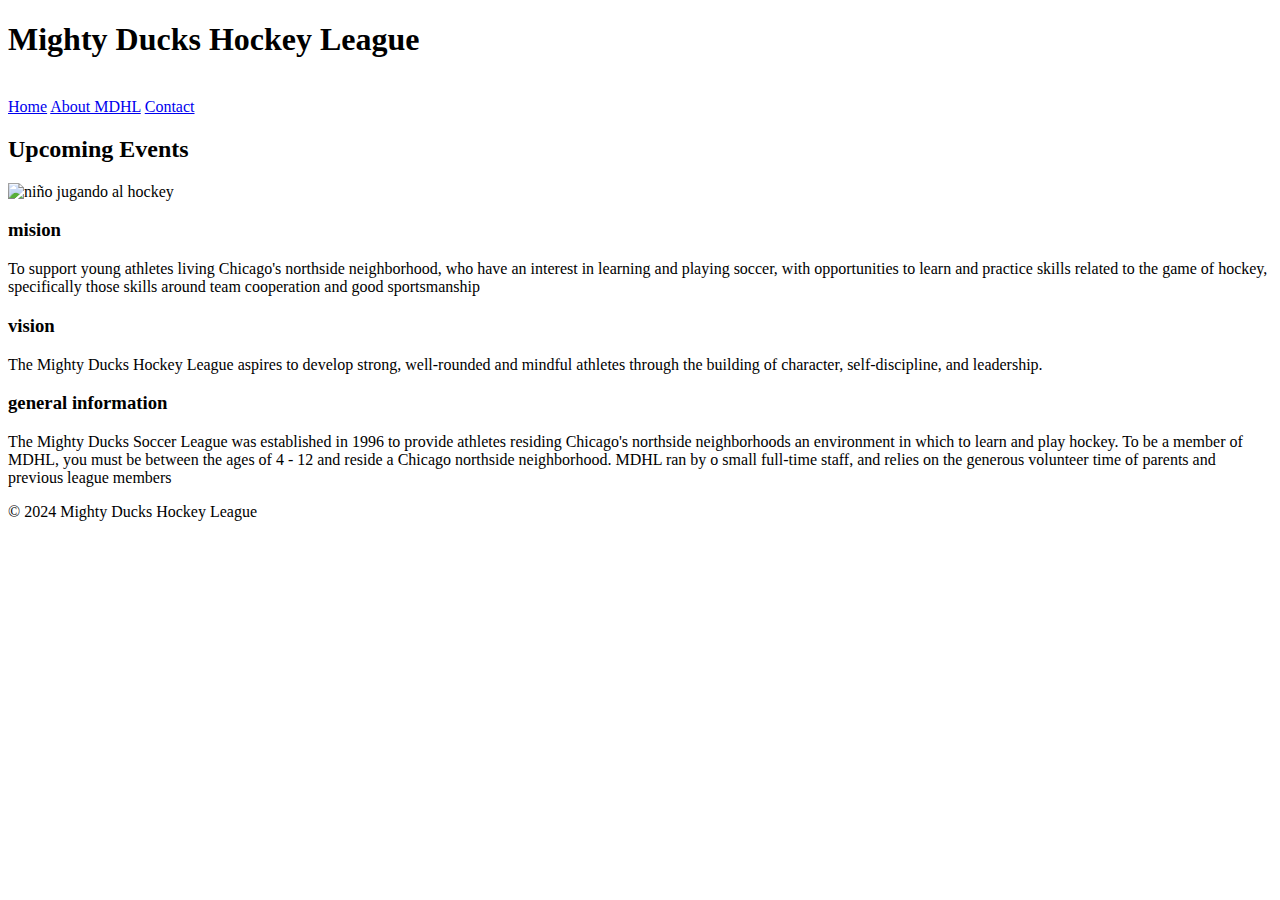
==== aboutUs.html @ 3d5e1dfa "tarea terminada" ====
<!DOCTYPE html>
<html lang="en">
  <head>
    <meta charset="UTF-8" />
    <meta name="viewport" content="width=device-width, initial-scale=1.0" />
    <title>MDHL</title>
  </head>
  <body>
    <header>
      <h1>Mighty Ducks Hockey League</h1>
      <img src="LogoMightyDucks-01.png" alt="">
    </header>

    <nav>
      <a href="./index.html">Home</a>
      <a href="#">About MDHL</a>
      <a href="./contact.html">Contact</a>
    </nav>

    <h2>Upcoming Events</h2>
    <img src="hockey2.jpg" alt="niño jugando al hockey" height="200px" />

    <section>
      <article>
        <h3>mision</h3>
        <p>
          To support young athletes living Chicago's northside neighborhood, who
          have an interest in learning and playing soccer, with opportunities to
          learn and practice skills related to the game of hockey, specifically
          those skills around team cooperation and good sportsmanship
        </p>
      </article>

      <article>
        <h3>vision</h3>
        <p>
          The Mighty Ducks Hockey League aspires to develop strong, well-rounded
          and mindful athletes through the building of character,
          self-discipline, and leadership.
        </p>
      </article>

      <article>
        <h3>general information</h3>
        <p>
          The Mighty Ducks Soccer League was established in 1996 to provide
          athletes residing Chicago's northside neighborhoods an environment in
          which to learn and play hockey. To be a member of MDHL, you must be
          between the ages of 4 - 12 and reside a Chicago northside
          neighborhood. MDHL ran by o small full-time staff, and relies on the
          generous volunteer time of parents and previous league members
        </p>
      </article>
    </section>

    <footer>
      <p>&copy; 2024 Mighty Ducks Hockey League</p>
    </footer>
  
</body>
</html>
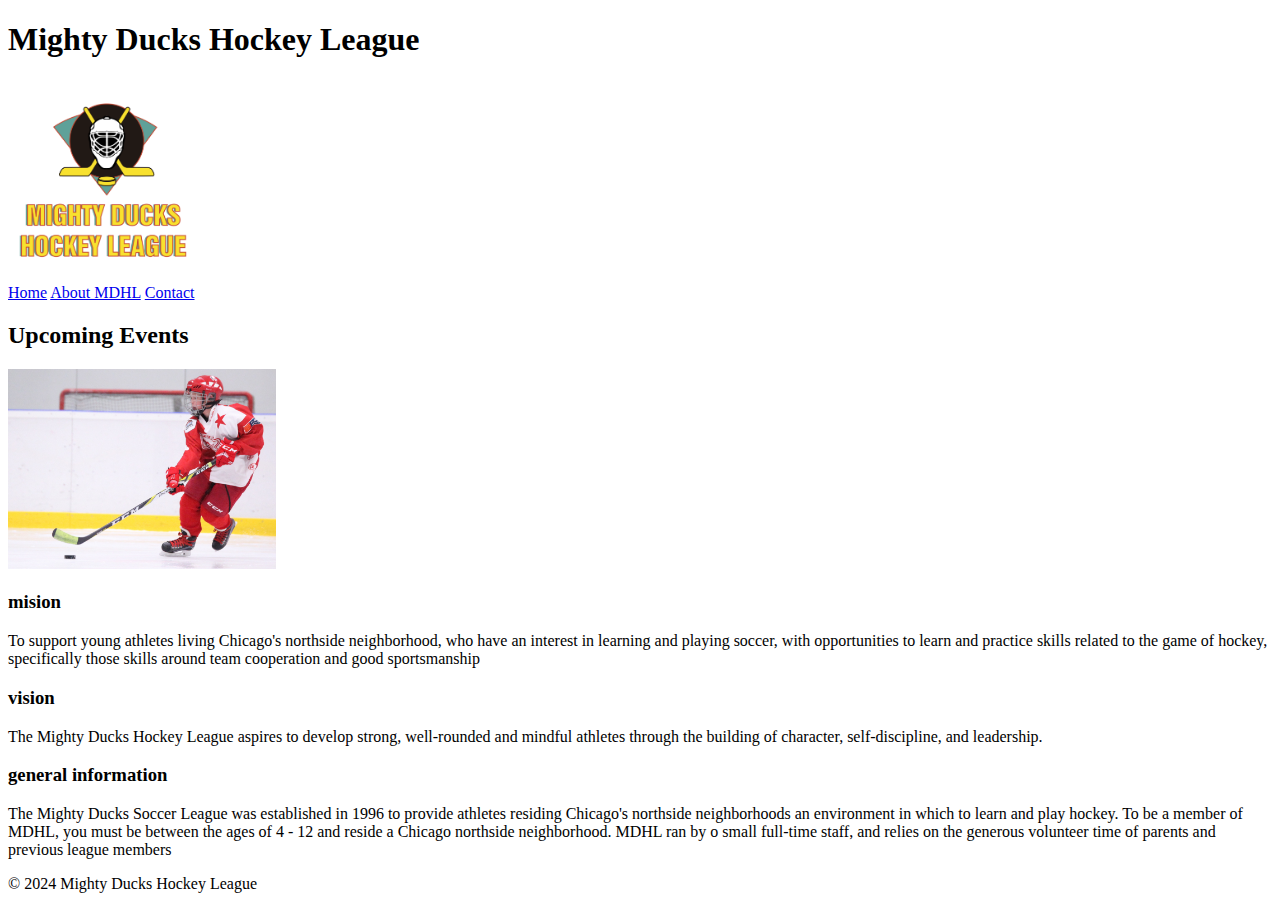
==== commit c27c29f5: "corregi las imagenes por la carpeta" ====
--- a/aboutUs.html
+++ b/aboutUs.html
@@ -8,7 +8,7 @@
   <body>
     <header>
       <h1>Mighty Ducks Hockey League</h1>
-      <img src="LogoMightyDucks-01.png" alt="">
+      <img src="assets/images/LogoMightyDucks-01.png" alt="logo de la pagina" height="200px">
     </header>
 
     <nav>
@@ -18,7 +18,7 @@
     </nav>
 
     <h2>Upcoming Events</h2>
-    <img src="hockey2.jpg" alt="niño jugando al hockey" height="200px" />
+    <img src="assets/images/hockey2.jpg" alt="niño jugando al hockey" height="200px" />
 
     <section>
       <article>
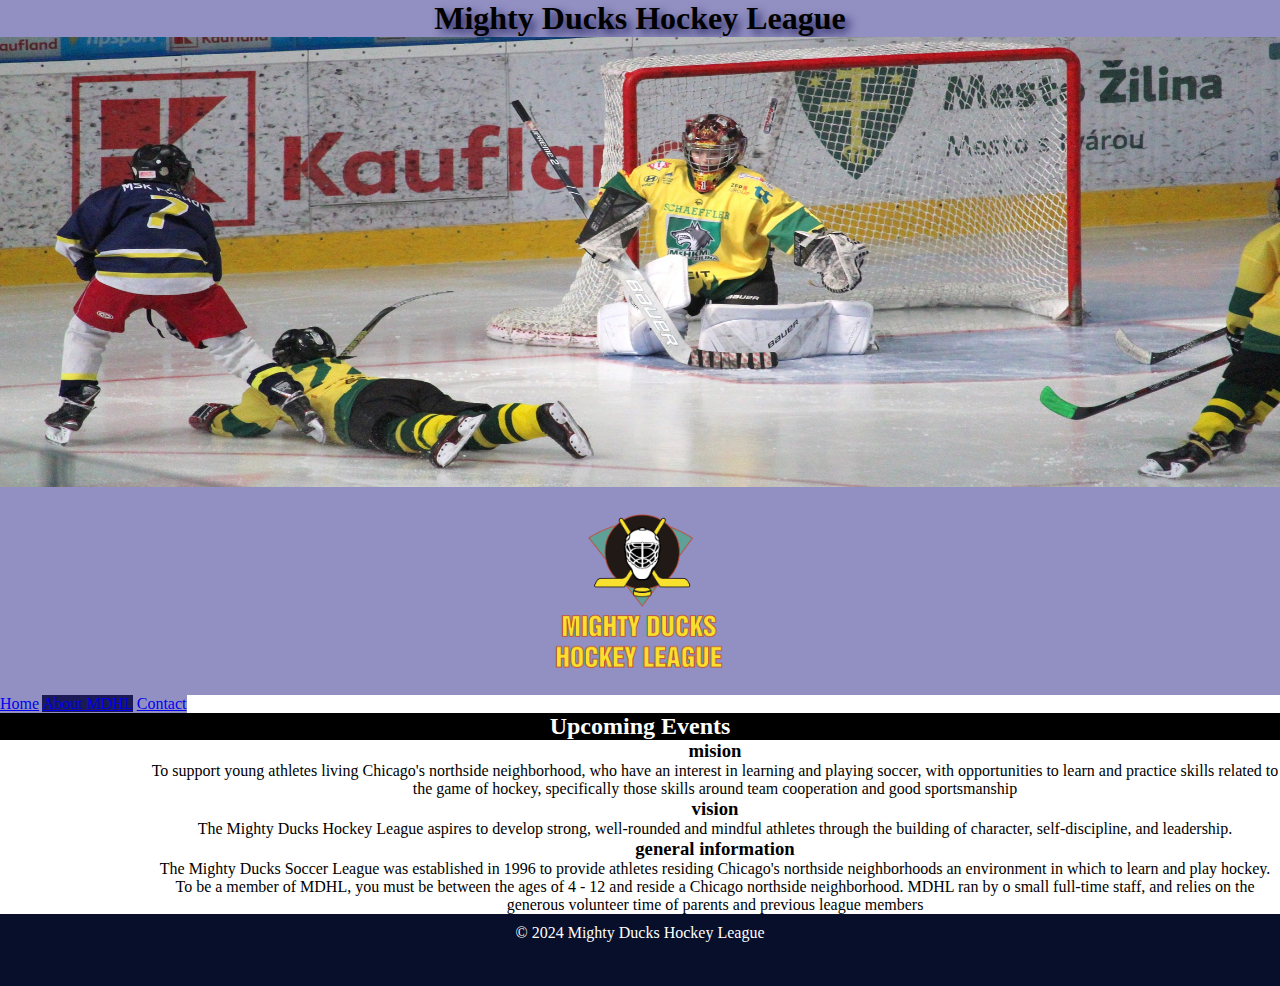
==== commit 2c5b7526: "añadiendo estilo a las paginas" ====
--- a/aboutUs.html
+++ b/aboutUs.html
@@ -3,11 +3,24 @@
   <head>
     <meta charset="UTF-8" />
     <meta name="viewport" content="width=device-width, initial-scale=1.0" />
+    <link
+    rel="shortcut icon"
+    href="assets/images/LogoMightyDucks-01.png"
+    type="image/x-icon">
+    <link rel="stylesheet" href="style.css" />
     <title>MDHL</title>
   </head>
+  
+  
   <body>
     <header>
       <h1>Mighty Ducks Hockey League</h1>
+      <img id="portada"
+      src="assets/images/design1_image2.jpg"
+      alt=""
+      height="250"
+      width="900px"
+    />
       <img src="assets/images/LogoMightyDucks-01.png" alt="logo de la pagina" height="200px">
     </header>
 
@@ -18,8 +31,7 @@
     </nav>
 
     <h2>Upcoming Events</h2>
-    <img src="assets/images/hockey2.jpg" alt="niño jugando al hockey" height="200px" />
-
+    
     <section>
       <article>
         <h3>mision</h3>
--- a/style.css
+++ b/style.css
@@ -0,0 +1,97 @@
+:root{
+    --azul-oscuro: #070F2B;
+    --azul-menos-oscuro: rgb(27, 26, 85);
+    --azul-claro: #535C91;
+    --azul-mas-claro: #9290C3;
+}
+
+*{
+    padding: 0;
+    margin: 0;
+    box-sizing: border-box;
+}
+
+header{
+    background-color: var(--azul-mas-claro);
+    font-family: Georgia, 'Times New Roman', Times, serif;
+    text-align: center;
+}
+
+h1{
+    text-shadow: 5px 5px 10px var(--azul-menos-oscuro);
+}
+
+h1, nav{
+    display: inline-block;
+}
+
+
+nav{
+    background-color: var(--azul-mas-claro);
+}
+
+main{
+    min-height: 77vh;
+    background-color: var(--azul-claro);
+}
+
+
+#portada{
+    background-image: url(assets/images/design1_image2.jpg); 
+    background-size: cover;
+    background-position: center;
+    background-repeat: no-repeat;
+    width: 100%;
+    height: 50vh;
+}
+
+#ancors-containers{
+    position: absolute;
+    right: 15px;
+    background-color: var(--azul-claro);
+}
+
+#ancors-containers a{
+    color: white;
+    text-decoration: none;
+    border: 3px solid grey;
+    border-radius: 5px;
+}
+
+
+
+
+#logo{
+    width: 150px;
+    padding-top: 100px;
+}
+
+
+h2{
+    background-color: black;
+    color: white;
+    text-align: center;
+}
+
+a[href="#"]{
+    background-color: var(--azul-menos-oscuro);
+}
+
+section{
+    text-align: center;
+    padding-left: 150px;
+}
+
+
+#logo, section{
+    display: inline-block;
+}
+
+
+footer{
+    height: 8vh;
+    background-color: var(--azul-oscuro);
+    color: white;
+    text-align: center;
+    padding: 10px;
+}
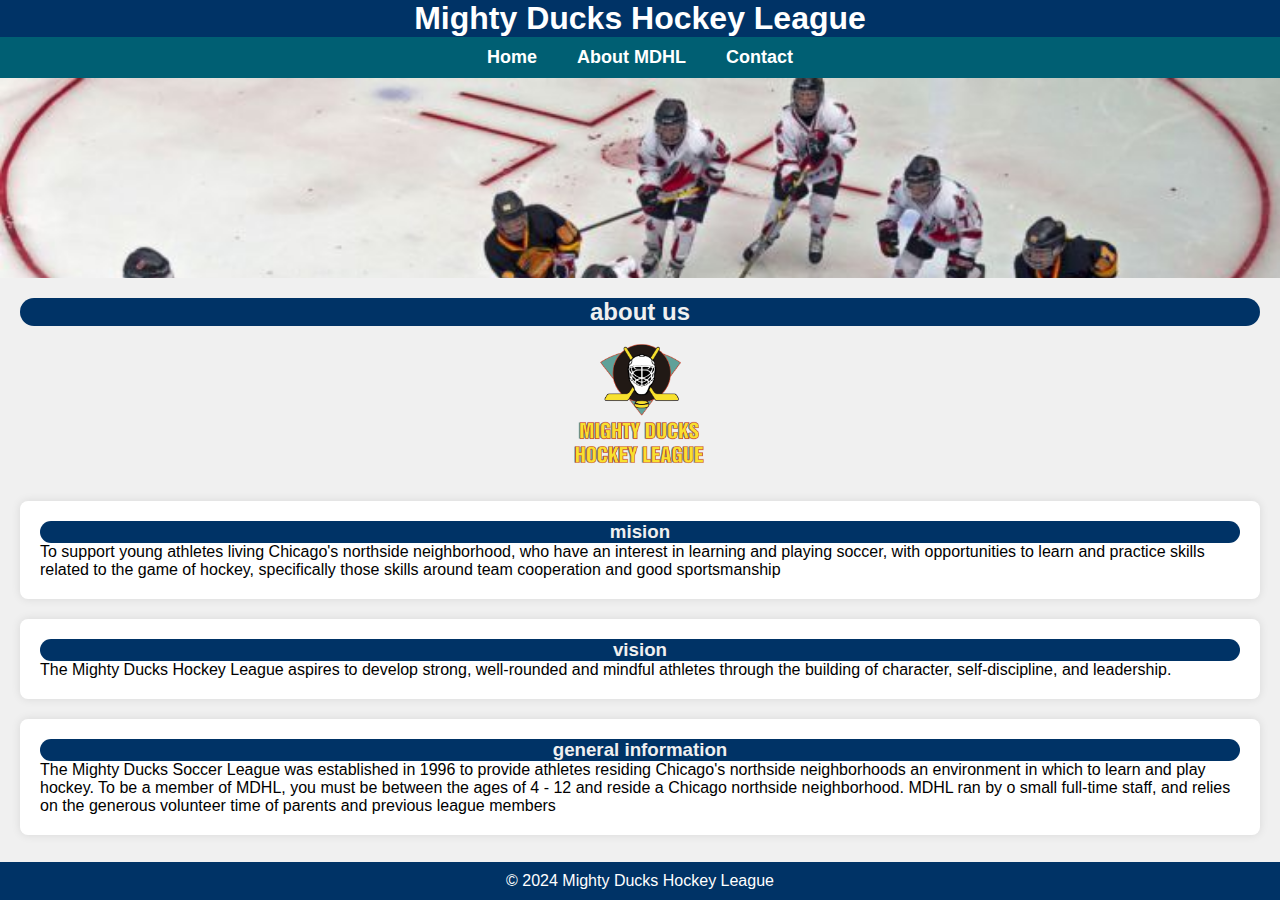
==== commit 924cd1af: "añadi estilos en css para el cliente y añadi una idea propia" ====
--- a/aboutUs.html
+++ b/aboutUs.html
@@ -1,73 +1,72 @@
 <!DOCTYPE html>
 <html lang="en">
   <head>
-    <meta charset="UTF-8" />
-    <meta name="viewport" content="width=device-width, initial-scale=1.0" />
-    <link
-    rel="shortcut icon"
-    href="assets/images/LogoMightyDucks-01.png"
-    type="image/x-icon">
-    <link rel="stylesheet" href="style.css" />
+    <meta charset="UTF-8">
+    <meta name="viewport" content="width=device-width, initial-scale=1.0">
+    <link rel="shortcut icon" href="assets/images/LogoMightyDucks-01.png" type="image/x-icon">
+    <!-- <link rel="stylesheet" href="style.css"> -->
+    <link rel="stylesheet" href="style-propio.css">
+
+
     <title>MDHL</title>
   </head>
-  
-  
+
   <body>
     <header>
       <h1>Mighty Ducks Hockey League</h1>
-      <img id="portada"
-      src="assets/images/design1_image2.jpg"
-      alt=""
-      height="250"
-      width="900px"
-    />
-      <img src="assets/images/LogoMightyDucks-01.png" alt="logo de la pagina" height="200px">
+
+      <nav>
+        <div id="ancors-containers">
+          <a href="./index.html"> Home</a>
+          <a href="#"> About MDHL</a>
+          <a href="./contact.html">Contact</a>
+        </div>
+      </nav>
+
+      <div id="portada"></div>
     </header>
 
-    <nav>
-      <a href="./index.html">Home</a>
-      <a href="#">About MDHL</a>
-      <a href="./contact.html">Contact</a>
-    </nav>
+    <main>
+      <section>
+        <h2>about us</h2>
+        <img id="logo" src="assets/images/LogoMightyDucks-01.png" alt="logo de la pagina">
+  
+        <article>
+          <h3>mision</h3>
+          <p>
+            To support young athletes living Chicago's northside neighborhood,
+            who have an interest in learning and playing soccer, with
+            opportunities to learn and practice skills related to the game of
+            hockey, specifically those skills around team cooperation and good
+            sportsmanship
+          </p>
+        </article>
 
-    <h2>Upcoming Events</h2>
-    
-    <section>
-      <article>
-        <h3>mision</h3>
-        <p>
-          To support young athletes living Chicago's northside neighborhood, who
-          have an interest in learning and playing soccer, with opportunities to
-          learn and practice skills related to the game of hockey, specifically
-          those skills around team cooperation and good sportsmanship
-        </p>
-      </article>
+        <article>
+          <h3>vision</h3>
+          <p>
+            The Mighty Ducks Hockey League aspires to develop strong,
+            well-rounded and mindful athletes through the building of character,
+            self-discipline, and leadership.
+          </p>
+        </article>
 
-      <article>
-        <h3>vision</h3>
-        <p>
-          The Mighty Ducks Hockey League aspires to develop strong, well-rounded
-          and mindful athletes through the building of character,
-          self-discipline, and leadership.
-        </p>
-      </article>
-
-      <article>
-        <h3>general information</h3>
-        <p>
-          The Mighty Ducks Soccer League was established in 1996 to provide
-          athletes residing Chicago's northside neighborhoods an environment in
-          which to learn and play hockey. To be a member of MDHL, you must be
-          between the ages of 4 - 12 and reside a Chicago northside
-          neighborhood. MDHL ran by o small full-time staff, and relies on the
-          generous volunteer time of parents and previous league members
-        </p>
-      </article>
-    </section>
+        <article>
+          <h3>general information</h3>
+          <p>
+            The Mighty Ducks Soccer League was established in 1996 to provide
+            athletes residing Chicago's northside neighborhoods an environment
+            in which to learn and play hockey. To be a member of MDHL, you must
+            be between the ages of 4 - 12 and reside a Chicago northside
+            neighborhood. MDHL ran by o small full-time staff, and relies on the
+            generous volunteer time of parents and previous league members
+          </p>
+        </article>
+      </section>
+    </main>
 
     <footer>
       <p>&copy; 2024 Mighty Ducks Hockey League</p>
     </footer>
-  
-</body>
+  </body>
 </html>
--- a/style.css
+++ b/style.css
@@ -33,6 +33,8 @@
 main{
     min-height: 77vh;
     background-color: var(--azul-claro);
+    text-align: center;
+    padding-bottom: 100px;
 }
 
 
@@ -58,12 +60,9 @@
     border-radius: 5px;
 }
 
-
-
-
 #logo{
     width: 150px;
-    padding-top: 100px;
+    
 }
 
 
@@ -77,16 +76,13 @@
     background-color: var(--azul-menos-oscuro);
 }
 
-section{
+section, article{
     text-align: center;
-    padding-left: 150px;
 }
 
-
-#logo, section{
+#logo, section, h3{
     display: inline-block;
 }
-
 
 footer{
     height: 8vh;
@@ -95,3 +91,20 @@
     text-align: center;
     padding: 10px;
 }
+
+#contacto{
+    background-color: black;
+    color: white;
+    padding: 25px;
+    border-radius: 50px;
+    border: 2px solid var(--azul-mas-claro);
+    display: inline-block;
+}
+
+h3{
+    background-color: var(--azul-mas-claro);
+    padding: 10px;
+    border-radius: 10px;
+    border: 2px solid rgb(212, 141, 7);
+    box-sizing: border-box;
+}--- a/style-propio.css
+++ b/style-propio.css
@@ -0,0 +1,107 @@
+*{
+    padding: 0;
+    margin: 0;
+}
+
+
+/* Estilo general del cuerpo */
+body {
+    font-family: 'Arial', sans-serif;
+    margin: 0;
+    padding: 0;
+    background-color: #f0f0f0;
+  }
+  
+  /* Estilo del encabezado */
+  header {
+    background-color: #003366; /* Oscuro azul */
+    color: white;
+    text-align: center;
+  }
+  
+  /* Estilo del logo y de la imagen de portada */
+  #logo {
+    display: block;
+    margin: 0 auto;
+    width: 150px; 
+  }
+  
+  #portada {
+    height: 200px;
+    background-image: url('assets/images/portada2.jpg'); 
+    background-size: cover;
+  }
+  
+/* Estilo general para la barra de navegación */
+nav {
+    background-color: #005f73; /* Color de fondo de la barra de navegación */
+    padding: 10px 0;
+  }
+  
+  #ancors-containers {
+    display: flex;
+    justify-content: center; /* Centra los enlaces en la barra de navegación */
+    align-items: center;
+    list-style: none;
+    padding: 0;
+  }
+  
+  nav a {
+    text-decoration: none;
+    color: #ffffff; /* Color de texto de los enlaces */
+    margin: 0 20px; /* Espaciado entre enlaces */
+    font-size: 18px; /* Tamaño del texto de los enlaces */
+    font-weight: bold; /* Hace que el texto de los enlaces sea en negrita */
+    transition: color 0.3s ease-in-out, transform 0.3s ease; /* Suaviza el cambio de color y transformación */
+    display: inline-block; /* Permite la transformación */
+  }
+  
+  nav a:hover, nav a:focus {
+    color: #ffb703; /* Cambia el color del texto al pasar el mouse por encima */
+    transform: scale(1.1); /* Aumenta ligeramente el tamaño del enlace */
+  }
+  
+  
+  /* Estilo del contenido principal */
+  main {
+    padding: 20px;
+  }
+  
+  h2, h3 {
+    color: #003366; /* Oscuro azul */
+  }
+  
+  article {
+    background-color: white;
+    margin: 20px 0;
+    padding: 20px;
+    border-radius: 8px;
+    box-shadow: 0 0 10px rgba(0,0,0,0.1);
+  }
+  
+  /* Estilo del pie de página */
+  footer {
+    background-color: #003366;
+    color: white;
+    text-align: center;
+    padding: 10px 0;
+    position: fixed;
+    bottom: 0;
+    width: 100%;
+  }
+
+  h2, h3{
+    text-align: center;
+    background-color: #003366;
+    color: #f0f0f0;
+    border-radius: 25px; 
+  }
+
+  #contacto{
+    background-color: #003366;
+    color: white;
+    padding: 25px;
+    border-radius: 50px;
+    border: 2px solid var(--azul-mas-claro);
+    text-align: center;
+}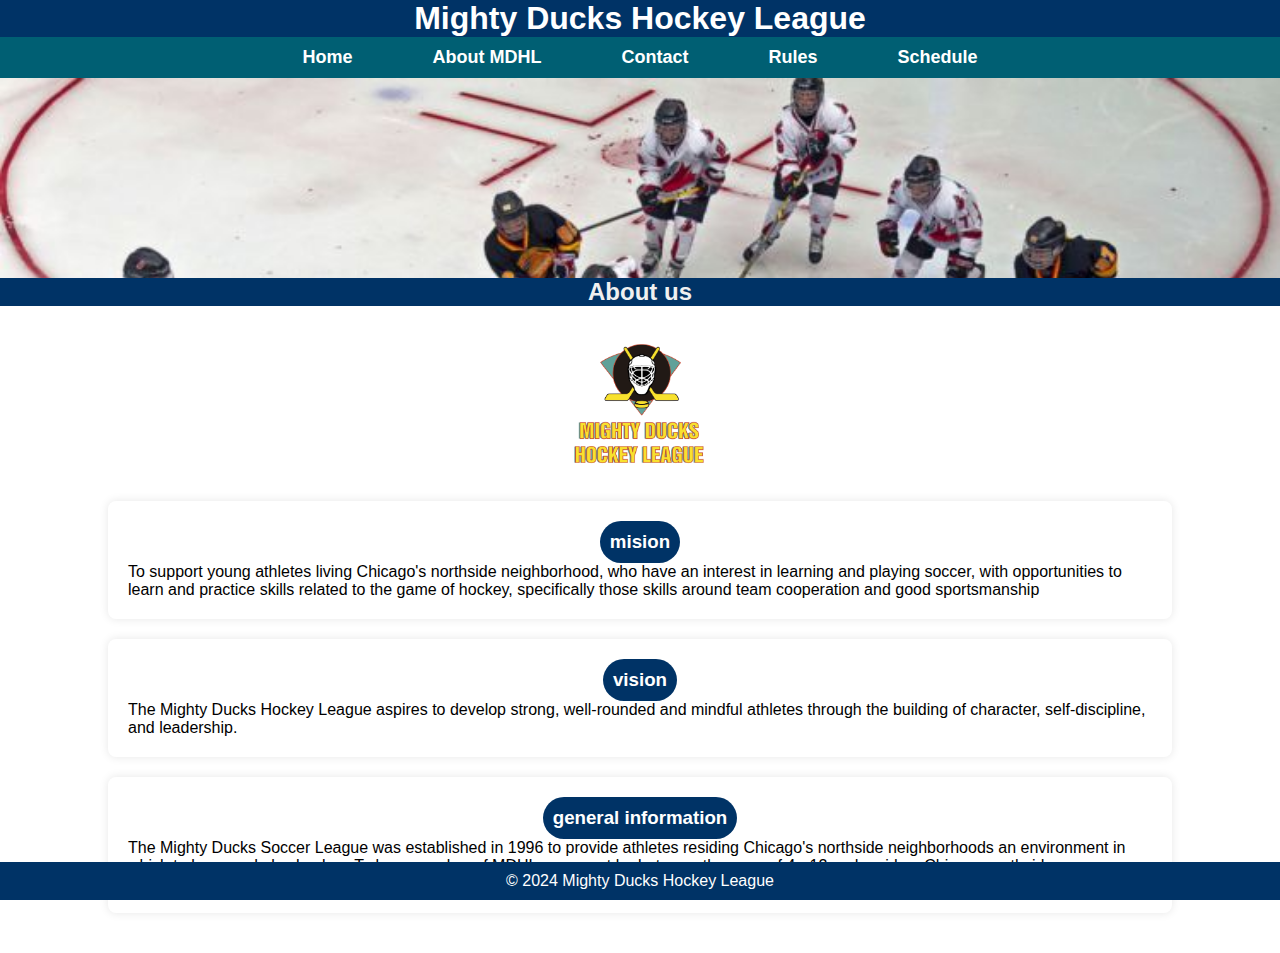
==== commit 734b51af: "cree dos pestañas nuevas (schedule y rules) y les di estilo con css, corregi problemas semanticos en" ====
--- a/aboutUs.html
+++ b/aboutUs.html
@@ -5,7 +5,7 @@
     <meta name="viewport" content="width=device-width, initial-scale=1.0">
     <link rel="shortcut icon" href="assets/images/LogoMightyDucks-01.png" type="image/x-icon">
     <!-- <link rel="stylesheet" href="style.css"> -->
-    <link rel="stylesheet" href="style-propio.css">
+    <link rel="stylesheet" href="./style-propio.css">
 
 
     <title>MDHL</title>
@@ -16,23 +16,27 @@
       <h1>Mighty Ducks Hockey League</h1>
 
       <nav>
-        <div id="ancors-containers">
+        <div class="ancors-containers">
           <a href="./index.html"> Home</a>
           <a href="#"> About MDHL</a>
           <a href="./contact.html">Contact</a>
+          <a href="./rules.html">Rules</a>
+          <a href="./schedule.html">Schedule</a>
         </div>
       </nav>
 
-      <div id="portada"></div>
+      <div class="portada"></div>
+
+      <h2>About us</h2>
     </header>
 
     <main>
       <section>
-        <h2>about us</h2>
-        <img id="logo" src="assets/images/LogoMightyDucks-01.png" alt="logo de la pagina">
+        
+        <img class="logo" src="assets/images/LogoMightyDucks-01.png" alt="logo de la pagina">
   
         <article>
-          <h3>mision</h3>
+          <div class="subtitulos"><h3>mision</h3></div>
           <p>
             To support young athletes living Chicago's northside neighborhood,
             who have an interest in learning and playing soccer, with
@@ -43,7 +47,7 @@
         </article>
 
         <article>
-          <h3>vision</h3>
+          <div class="subtitulos"><h3>vision</h3></div>
           <p>
             The Mighty Ducks Hockey League aspires to develop strong,
             well-rounded and mindful athletes through the building of character,
@@ -52,7 +56,7 @@
         </article>
 
         <article>
-          <h3>general information</h3>
+          <div class="subtitulos"><h3>general information</h3></div>
           <p>
             The Mighty Ducks Soccer League was established in 1996 to provide
             athletes residing Chicago's northside neighborhoods an environment
--- a/style-propio.css
+++ b/style-propio.css
@@ -3,34 +3,34 @@
     margin: 0;
 }
 
+/* Estilo del encabezado */
+header {
+  background-color: #003366; /* Oscuro azul */
+  color: rgb(255, 255, 255);
+  text-align: center;
+}
+
+.portada {
+  height: 200px;
+  background-image: url('assets/images/portada2.jpg'); 
+  background-size: cover;
+}
 
 /* Estilo general del cuerpo */
 body {
     font-family: 'Arial', sans-serif;
     margin: 0;
     padding: 0;
-    background-color: #f0f0f0;
-  }
-  
-  /* Estilo del encabezado */
-  header {
-    background-color: #003366; /* Oscuro azul */
-    color: white;
-    text-align: center;
+    background-color: #ffffff;
   }
   
   /* Estilo del logo y de la imagen de portada */
-  #logo {
+  .logo {
     display: block;
     margin: 0 auto;
     width: 150px; 
   }
   
-  #portada {
-    height: 200px;
-    background-image: url('assets/images/portada2.jpg'); 
-    background-size: cover;
-  }
   
 /* Estilo general para la barra de navegación */
 nav {
@@ -38,13 +38,11 @@
     padding: 10px 0;
   }
   
-  #ancors-containers {
+  .ancors-containers {
     display: flex;
-    justify-content: center; /* Centra los enlaces en la barra de navegación */
-    align-items: center;
-    list-style: none;
-    padding: 0;
-  }
+    justify-content: center;
+    gap: 40px;
+}
   
   nav a {
     text-decoration: none;
@@ -57,7 +55,7 @@
   }
   
   nav a:hover, nav a:focus {
-    color: #ffb703; /* Cambia el color del texto al pasar el mouse por encima */
+    color: #de0000; /* Cambia el color del texto al pasar el mouse por encima */
     transform: scale(1.1); /* Aumenta ligeramente el tamaño del enlace */
   }
   
@@ -65,19 +63,55 @@
   /* Estilo del contenido principal */
   main {
     padding: 20px;
+    display: flex;
+    flex-direction: column;
+    align-items: center;
   }
   
-  h2, h3 {
-    color: #003366; /* Oscuro azul */
-  }
   
   article {
-    background-color: white;
+    background-color: rgb(255, 255, 255);
     margin: 20px 0;
     padding: 20px;
     border-radius: 8px;
     box-shadow: 0 0 10px rgba(0,0,0,0.1);
+    display: flex;
+    flex-direction: column;
+    align-items: center;
+    width: 80vw;
+
   }
+  
+  
+  h2, h3 {
+    color: #ffffff; /* Oscuro azul */
+  }
+  
+  h2{
+    color: #f0f0f0;
+    border-radius: 15px;
+  }
+  
+  .subtitulos{
+    background-color: #003366; 
+    border-radius: 25px;
+    padding: 10px;
+}
+
+h3{
+    display: inline-block;
+  }
+
+
+  #contacto{
+    background-color: #003366;
+    color: white;
+    padding: 25px;
+    border-radius: 50px;
+    border: 2px solid var(--azul-mas-claro);
+    text-align: center;
+  }
+  
   
   /* Estilo del pie de página */
   footer {
@@ -90,18 +124,42 @@
     width: 100%;
   }
 
-  h2, h3{
-    text-align: center;
-    background-color: #003366;
-    color: #f0f0f0;
-    border-radius: 25px; 
+  .ordenada{
+    list-style: upper-alpha;
+  }
+  
+  .desordenada, .ordenada{
+    padding-left: 25px; 
+    list-style-position: inside;
   }
 
-  #contacto{
+  table{
+    table-layout: fixed;
+    width: 100%;
+    border-collapse: collapse;
+    border: 0 solid #003366;
+  }
+
+  tbody tr:nth-child(odd) {
+    background-color: #014b94;
+  }
+  
+  tbody tr:nth-child(even) {
+    background-color: #003366;
+  }
+  
+  table {
     background-color: #003366;
     color: white;
-    padding: 25px;
-    border-radius: 50px;
-    border: 2px solid var(--azul-mas-claro);
     text-align: center;
+    
+  }
+
+  th,td{
+    height: 60px;
+    border: 1px solid #000;
+  }
+  
+p, li{
+  font-family:'Lucida Sans', 'Lucida Sans Regular', 'Lucida Grande', 'Lucida Sans Unicode', Geneva, Verdana, sans-serif;
 }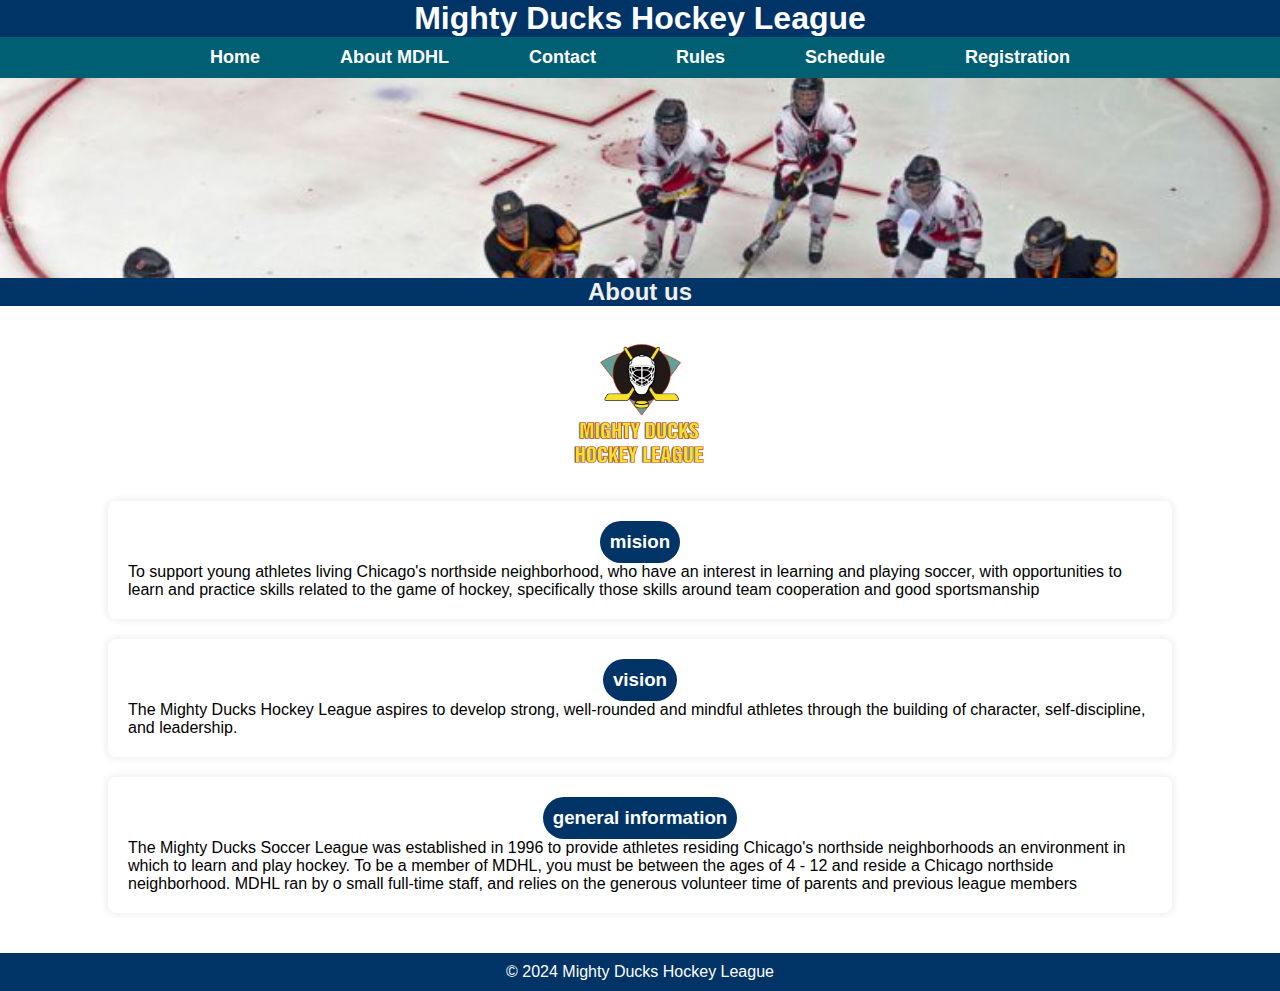
==== commit 321f550a: "añadi un formulario y mapas con las ubicaciones requeridas" ====
--- a/aboutUs.html
+++ b/aboutUs.html
@@ -22,6 +22,7 @@
           <a href="./contact.html">Contact</a>
           <a href="./rules.html">Rules</a>
           <a href="./schedule.html">Schedule</a>
+          <a href="./registration.html">Registration</a>
         </div>
       </nav>
 
--- a/style-propio.css
+++ b/style-propio.css
@@ -104,8 +104,8 @@
 
 
   #contacto{
-    background-color: #003366;
-    color: white;
+    background-color: rgb(219, 219, 192);
+    color: rgb(0, 0, 0);
     padding: 25px;
     border-radius: 50px;
     border: 2px solid var(--azul-mas-claro);
@@ -119,9 +119,20 @@
     color: white;
     text-align: center;
     padding: 10px 0;
-    position: fixed;
     bottom: 0;
     width: 100%;
+  }
+
+  .contact-container{
+    height: 100vh;
+  }
+
+  .main-contact{
+    height: 100%;
+    display: flex;
+    flex-direction: column;
+    justify-content: center;
+    align-items: center;
   }
 
   .ordenada{
@@ -137,29 +148,119 @@
     table-layout: fixed;
     width: 100%;
     border-collapse: collapse;
-    border: 0 solid #003366;
+    border-radius: 25px;
   }
 
   tbody tr:nth-child(odd) {
     background-color: #014b94;
   }
   
+  tbody tr, tbody td{
+    border: 1px solid black
+  }
+  
+  tfoot tr td:last-child{
+    border-right: 0px !important;
+  }
+  
+  tfoot td{
+    border-right: 1px solid black;
+  }
+  
   tbody tr:nth-child(even) {
-    background-color: #003366;
-  }
-  
-  table {
-    background-color: #003366;
+    background-color: #347ec8;
+  }
+  
+  table{
+    background-color: #07519c;
     color: white;
     text-align: center;
-    
   }
 
   th,td{
-    height: 60px;
-    border: 1px solid #000;
+    height: 60px;   
   }
   
 p, li{
   font-family:'Lucida Sans', 'Lucida Sans Regular', 'Lucida Grande', 'Lucida Sans Unicode', Geneva, Verdana, sans-serif;
+}
+
+
+/* dando estilo al formulario */
+.formulario{
+  color: black;
+  display: flex;
+  justify-content: center;
+  flex-direction: column;
+  background-color: #014b94;
+}
+
+input{
+  outline: none;
+  padding: 4px;
+  border: 1px solid #003366;
+  border-radius: 10px
+}
+
+fieldset{
+  border: none;
+  text-align: center;
+}
+
+legend{
+  text-align: center;
+  font-size: 20px;
+  background-color: beige;
+  padding: 5px;
+  border-radius: 10px;
+  margin-bottom: 20px;
+}
+
+.personal-information{
+  margin: 1rem;
+  text-align: center;
+}
+
+.personal-information>input{
+  margin-top: 0.5rem;
+}
+
+/* dando estilo al boton */
+button{
+	padding:8px 16px;
+	margin-top:32px;
+	border-radius:15px;
+	display:block;
+	color:#000000;
+	background-color: beige;
+  font-size: 18px;
+  cursor: pointer;
+} 
+
+button:hover{
+  background: rgb(161, 110, 110);
+  transition: 0.7s;
+}
+
+/* dando estilos a los mapas */
+.mapas-container{
+  display: flex;
+  flex-direction: column;
+  justify-content:center ;
+  width: 100%;
+  align-items: center;
+  gap: 20px;
+}
+
+.mapas-box{
+  display: flex;
+  width: 100%;
+  gap: 10px;
+  padding: 0px 60px;
+  justify-content: center;
+}
+
+iframe{
+  width: 43%;
+  border-radius: 15px;
 }